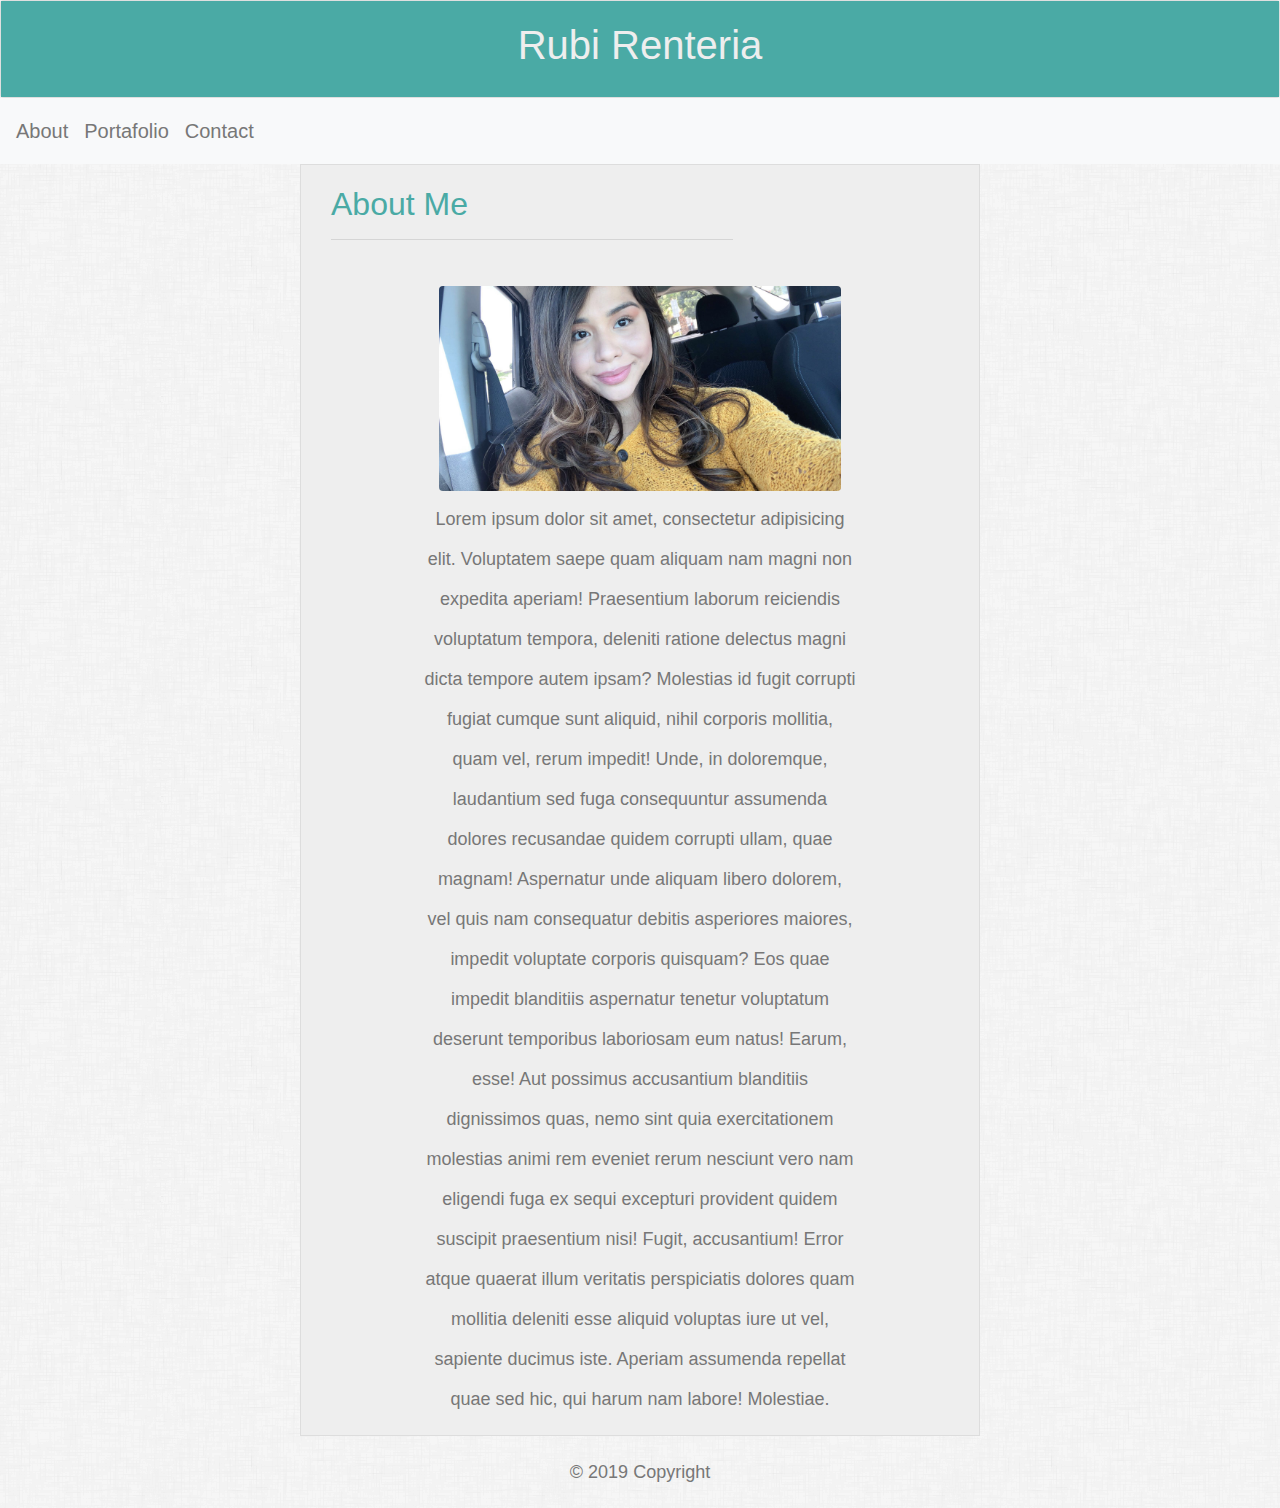
==== index.html @ e9c5c83b "Bootstrap Portafoliio was built. images were added, small ammends made to each .html" ====
<!DOCTYPE html>
<html lang="en">
<head>
    <meta charset="UTF-8">
    <meta name="viewport" content="width=device-width, initial-scale=1.0">
    <meta http-equiv="X-UA-Compatible" content="ie=edge">
    <link rel="stylesheet" href="https://stackpath.bootstrapcdn.com/bootstrap/4.3.1/css/bootstrap.min.css" integrity="sha384-ggOyR0iXCbMQv3Xipma34MD+dH/1fQ784/j6cY/iJTQUOhcWr7x9JvoRxT2MZw1T" crossorigin="anonymous">
    <script src="https://stackpath.bootstrapcdn.com/bootstrap/4.3.1/js/bootstrap.min.js" integrity="sha384-JjSmVgyd0p3pXB1rRibZUAYoIIy6OrQ6VrjIEaFf/nJGzIxFDsf4x0xIM+B07jRM" crossorigin="anonymous"></script>
    <link rel="stylesheet" type="text/css" href="style.css">
    <title>Bootstrap Portafolio</title>
</head>
<header id="header1">
        <div class="card">
                
                <div class="card-body" style="background: #4aaaa5">
                  <h1>Rubi Renteria</h1>
                </div>
            </div>

            <nav class="navbar navbar-expand-lg navbar-light bg-light">
                <a class="navbar-brand" href="index.html" style="color: #777">About</a>
                <button class="navbar-toggler" type="button" data-toggle="collapse" data-target="#navbarSupportedContent" aria-controls="navbarSupportedContent" aria-expanded="false" aria-label="Toggle navigation">
                  <span class="navbar-toggler-icon" span class="sr-only">(current)>
                </button>

                 
                <div class="collapse navbar-collapse" id="navbarSupportedContent">
                  <ul class="navbar-nav mr-auto">
                    <li class="nav-item active">
                      <a class="navbar-brand" href="portafolio.html"  style="color: #777">Portafolio </a>
                    </li>
                    <li class="nav-item">
                      <a class="navbar-brand" href="contact.html" style="color: #777">Contact</a>
                    </li>
                    
                  </ul>
                  
                </div>
              </nav>
            
          </header>

  
      
<body>
<div id="panel"class="w3-panel w3-border">
    
  
    <div class="w3-container">
        <div class="row">
            <div class="col-sm-8" id="about">
            <h2>About Me</h2>
                <hr>
          
       
  
          </div>
      </div>
      <div class="row">
          <div class="class col-md-2"> </div>
          <div class="class col-md-8">
     
        <img id="img1"src="IMG_6969.JPG" class="figure-img img-fluid rounded" alt="..." width="600px">
        <div class="row">
            
           
                <p style="text-align: center">Lorem ipsum dolor sit amet, consectetur adipisicing elit. Voluptatem saepe quam aliquam nam magni non expedita aperiam! Praesentium laborum reiciendis voluptatum tempora, deleniti ratione delectus magni dicta tempore autem ipsam?
                    Molestias id fugit corrupti fugiat cumque sunt aliquid, nihil corporis mollitia, quam vel, rerum impedit! Unde, in doloremque, laudantium sed fuga consequuntur assumenda dolores recusandae quidem corrupti ullam, quae magnam!
                    Aspernatur unde aliquam libero dolorem, vel quis nam consequatur debitis asperiores maiores, impedit voluptate corporis quisquam? Eos quae impedit blanditiis aspernatur tenetur voluptatum deserunt temporibus laboriosam eum natus! Earum, esse!
                    Aut possimus accusantium blanditiis dignissimos quas, nemo sint quia exercitationem molestias animi rem eveniet rerum nesciunt vero nam eligendi fuga ex sequi excepturi provident quidem suscipit praesentium nisi! Fugit, accusantium!
                    Error atque quaerat illum veritatis perspiciatis dolores quam mollitia deleniti esse aliquid voluptas iure ut vel, sapiente ducimus iste. Aperiam assumenda repellat quae sed hic, qui harum nam labore! Molestiae.</p>
                  
    
            </div>
        </div>
        <div class="class col-md-2"></div>
        <div class="col-4">
        
      </div>
      </div>
    </div>
      <div class="col-12">
      </body>
    
<footer id="footer" class="page-footer font-small blue">

  
  <div class="footer-copyright text-center py-3">© 2019 Copyright
  
  </div>
  

</footer>
  </div>
 
</div>

      
              
          
                      
   

</html>
---- style.css ----
.card { color: #eeeeee;
        text-align: center

}
body {
    background-image: url("dust_scratches.png");
    text-align: center;
    font-family: Arial, "Helvetica Neue", Helvetica, sans-serif;
    font-size: 18px;
    line-height: 40px;
    color: #777;
}
.maincontainer {
                border-style: solid;
                 }

img{margin-bottom: 30px;
    margin-top: 30px
    
}
#card2{
    color: #4aaaa5;
    -ms-layout-grid-line: 10px;
    background: #eeeeee

    
}
.w3-container{ 
    text-align: center;
    background: #eeeeee;
    margin-left: 300px;
    margin-right: 300px;
    padding-left: 30px;
    padding-right: 30px;
    border: 1px solid #ddd;
   
}
#aboutme{
    text-align: left;
    display: block;
    height: 1px;
    border: 0;
    border-top: 1px solid #ccc;
    margin: 1em 0;
    padding: 3px;
    border-block-color: #eeeeee

    
    

}
.form-group{text-align-last: left}

#w3{ height: 600px;
margin-top: 20px
}
h2{text-align: left;
padding-top: 20px;
color: #4aaaa5}
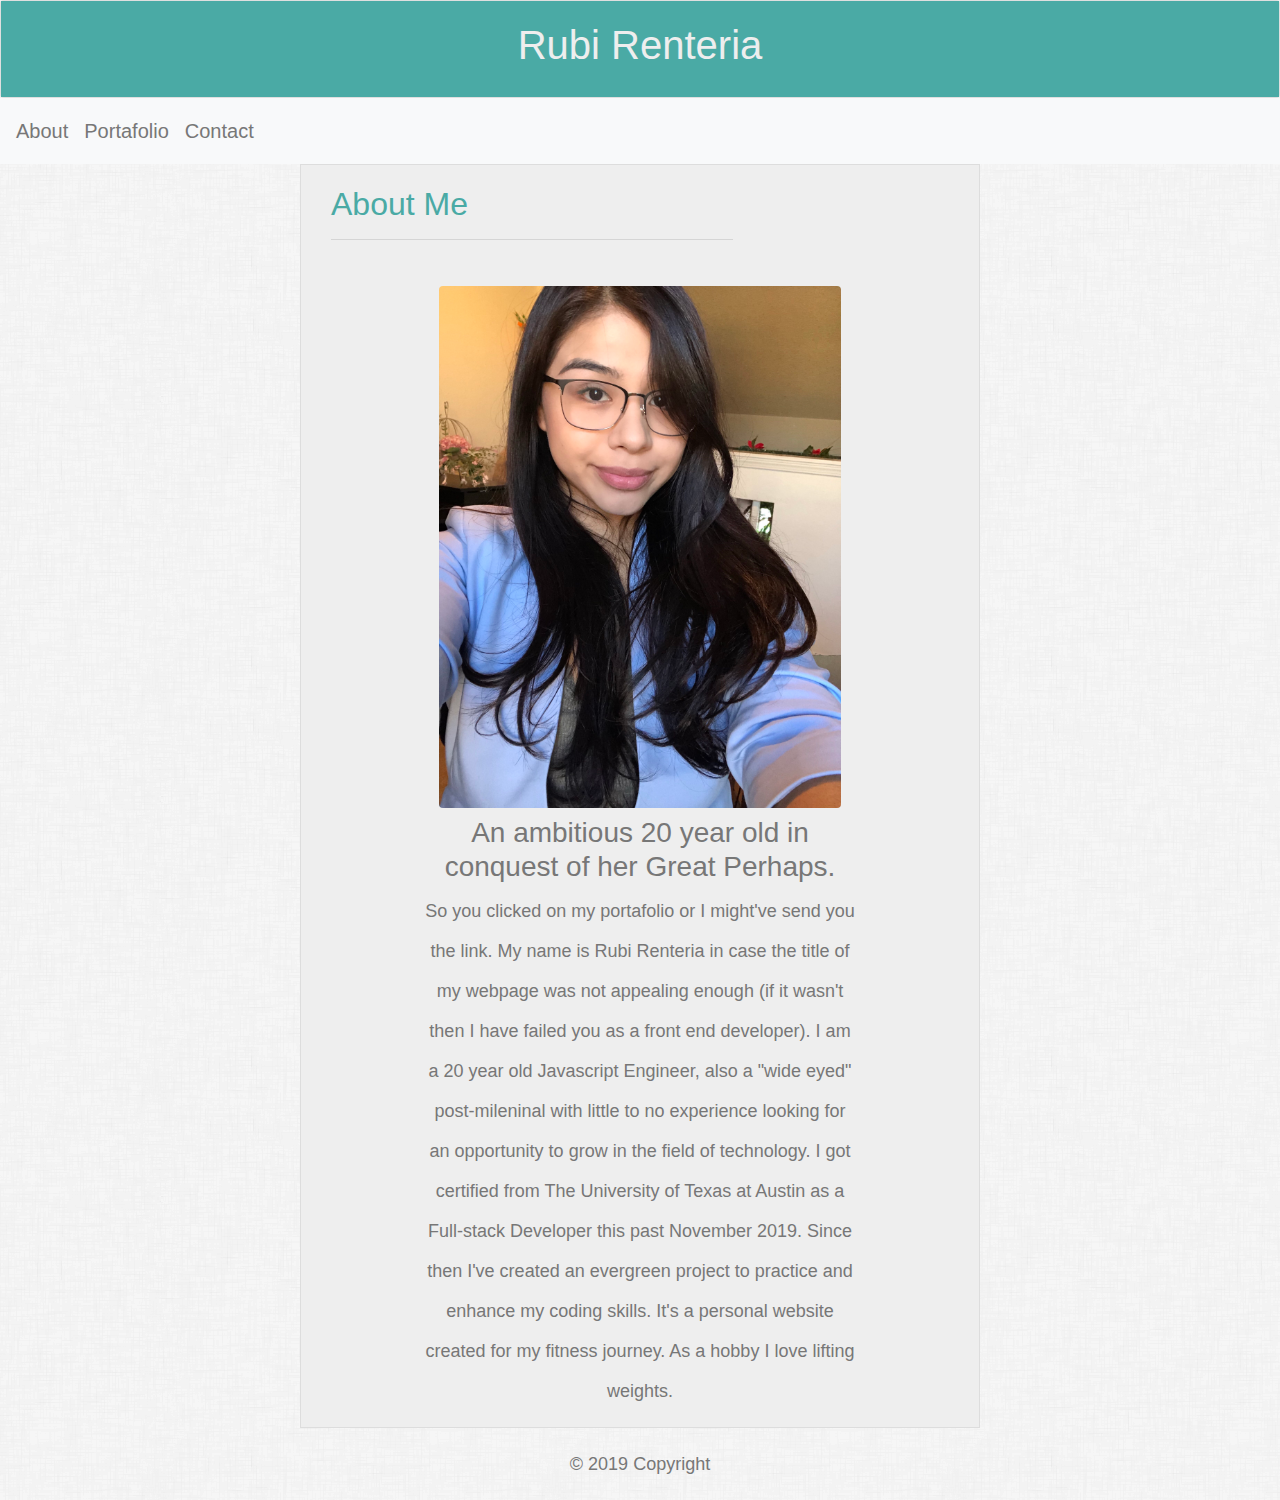
==== commit fa258978: "pimping out my portafolio" ====
--- a/index.html
+++ b/index.html
@@ -60,15 +60,19 @@
           <div class="class col-md-2"> </div>
           <div class="class col-md-8">
      
-        <img id="img1"src="IMG_6969.JPG" class="figure-img img-fluid rounded" alt="..." width="600px">
+        <img id="img1"src="images\IMG_3752.jpg" class="figure-img img-fluid rounded" alt="..." width="600px">
         <div class="row">
             
+          <h3>An ambitious 20 year old in conquest of her Great Perhaps.</h3>
            
-                <p style="text-align: center">Lorem ipsum dolor sit amet, consectetur adipisicing elit. Voluptatem saepe quam aliquam nam magni non expedita aperiam! Praesentium laborum reiciendis voluptatum tempora, deleniti ratione delectus magni dicta tempore autem ipsam?
-                    Molestias id fugit corrupti fugiat cumque sunt aliquid, nihil corporis mollitia, quam vel, rerum impedit! Unde, in doloremque, laudantium sed fuga consequuntur assumenda dolores recusandae quidem corrupti ullam, quae magnam!
-                    Aspernatur unde aliquam libero dolorem, vel quis nam consequatur debitis asperiores maiores, impedit voluptate corporis quisquam? Eos quae impedit blanditiis aspernatur tenetur voluptatum deserunt temporibus laboriosam eum natus! Earum, esse!
-                    Aut possimus accusantium blanditiis dignissimos quas, nemo sint quia exercitationem molestias animi rem eveniet rerum nesciunt vero nam eligendi fuga ex sequi excepturi provident quidem suscipit praesentium nisi! Fugit, accusantium!
-                    Error atque quaerat illum veritatis perspiciatis dolores quam mollitia deleniti esse aliquid voluptas iure ut vel, sapiente ducimus iste. Aperiam assumenda repellat quae sed hic, qui harum nam labore! Molestiae.</p>
+                <p style="text-align: center"> 
+                   So you clicked on my portafolio or I might've send you the link. 
+                   My name is Rubi Renteria in case the title of my webpage was not appealing enough (if it wasn't then I have failed you as a front end developer).
+                   I am a 20 year old Javascript Engineer, also a "wide eyed" post-mileninal with little to no experience looking for an opportunity to grow in the field of technology.
+                   I got certified from The University of Texas at Austin as a Full-stack Developer this past November 2019. Since then I've created an evergreen project to practice and enhance my coding skills.
+                   It's a personal website created for my fitness journey. As a hobby I love lifting weights.
+
+                  </p>
                   
     
             </div>
--- a/style.css
+++ b/style.css
@@ -15,7 +15,9 @@
                  }
 
 img{margin-bottom: 30px;
-    margin-top: 30px
+    margin-top: 30px;
+        border-radius: 50%;
+     
     
 }
 #card2{
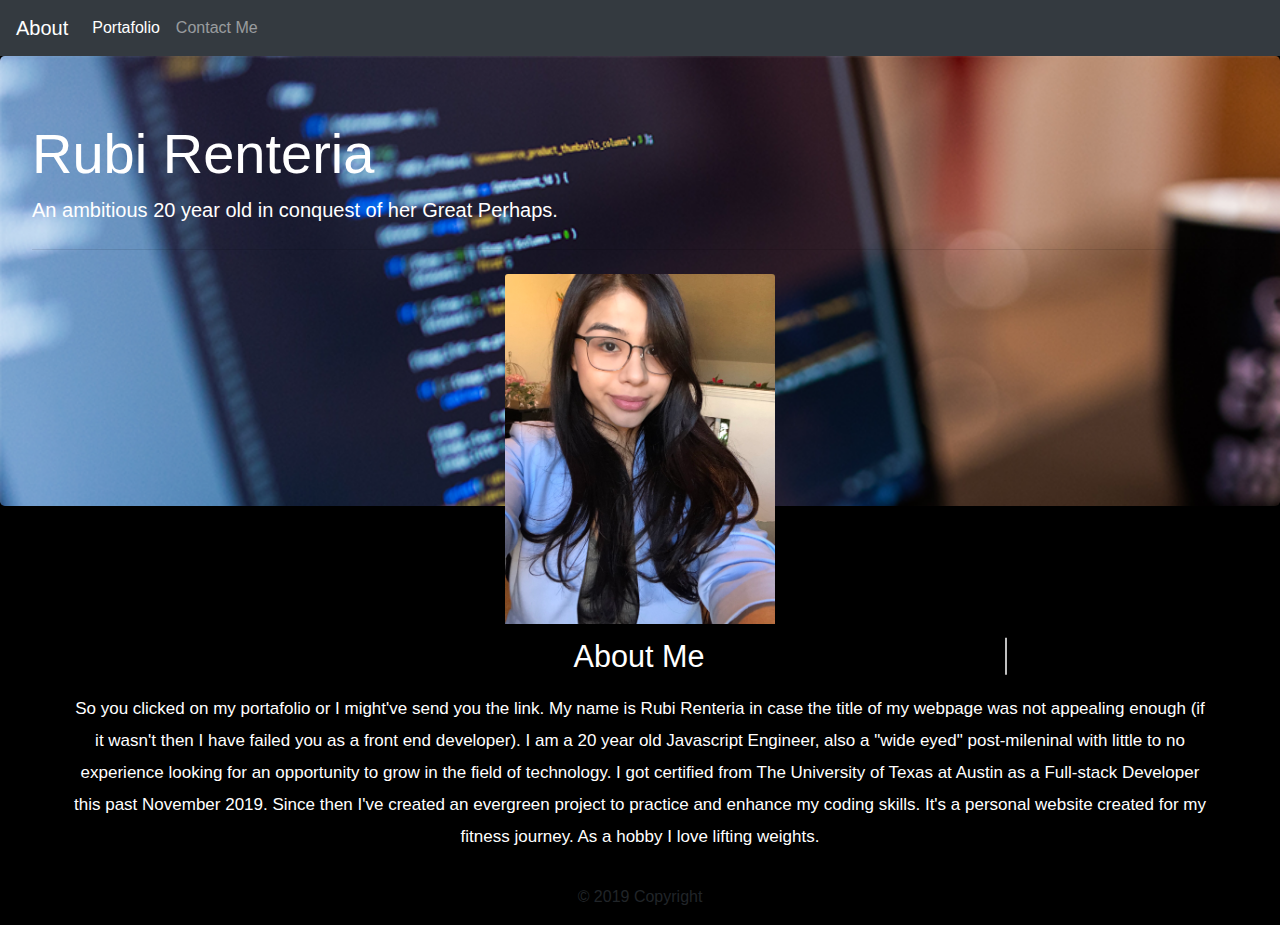
==== commit f924ab5b: "changes" ====
--- a/index.html
+++ b/index.html
@@ -1,108 +1,89 @@
 <!DOCTYPE html>
 <html lang="en">
+
 <head>
-    <meta charset="UTF-8">
-    <meta name="viewport" content="width=device-width, initial-scale=1.0">
-    <meta http-equiv="X-UA-Compatible" content="ie=edge">
-    <link rel="stylesheet" href="https://stackpath.bootstrapcdn.com/bootstrap/4.3.1/css/bootstrap.min.css" integrity="sha384-ggOyR0iXCbMQv3Xipma34MD+dH/1fQ784/j6cY/iJTQUOhcWr7x9JvoRxT2MZw1T" crossorigin="anonymous">
-    <script src="https://stackpath.bootstrapcdn.com/bootstrap/4.3.1/js/bootstrap.min.js" integrity="sha384-JjSmVgyd0p3pXB1rRibZUAYoIIy6OrQ6VrjIEaFf/nJGzIxFDsf4x0xIM+B07jRM" crossorigin="anonymous"></script>
-    <link rel="stylesheet" type="text/css" href="style.css">
-    <title>Bootstrap Portafolio</title>
+  <meta charset="UTF-8">
+  <meta name="viewport" content="width=device-width, initial-scale=1.0">
+  <meta http-equiv="X-UA-Compatible" content="ie=edge">
+  <title>Document</title>
+  <link rel="stylesheet" href="https://stackpath.bootstrapcdn.com/bootstrap/4.3.1/css/bootstrap.min.css"
+    integrity="sha384-ggOyR0iXCbMQv3Xipma34MD+dH/1fQ784/j6cY/iJTQUOhcWr7x9JvoRxT2MZw1T" crossorigin="anonymous">
+  <script src="https://stackpath.bootstrapcdn.com/bootstrap/4.3.1/js/bootstrap.min.js"
+    integrity="sha384-JjSmVgyd0p3pXB1rRibZUAYoIIy6OrQ6VrjIEaFf/nJGzIxFDsf4x0xIM+B07jRM"
+    crossorigin="anonymous"></script>
+  <link rel="stylesheet" type="text/css" href="index.css">
 </head>
-<header id="header1">
-        <div class="card">
-                
-                <div class="card-body" style="background: #4aaaa5">
-                  <h1>Rubi Renteria</h1>
-                </div>
-            </div>
 
-            <nav class="navbar navbar-expand-lg navbar-light bg-light">
-                <a class="navbar-brand" href="index.html" style="color: #777">About</a>
-                <button class="navbar-toggler" type="button" data-toggle="collapse" data-target="#navbarSupportedContent" aria-controls="navbarSupportedContent" aria-expanded="false" aria-label="Toggle navigation">
-                  <span class="navbar-toggler-icon" span class="sr-only">(current)>
-                </button>
+<body>
 
-                 
-                <div class="collapse navbar-collapse" id="navbarSupportedContent">
-                  <ul class="navbar-nav mr-auto">
-                    <li class="nav-item active">
-                      <a class="navbar-brand" href="portafolio.html"  style="color: #777">Portafolio </a>
-                    </li>
-                    <li class="nav-item">
-                      <a class="navbar-brand" href="contact.html" style="color: #777">Contact</a>
-                    </li>
-                    
-                  </ul>
-                  
-                </div>
-              </nav>
-            
-          </header>
+  <nav class="navbar navbar-expand-lg navbar-dark bg-dark">
+    <button class="navbar-toggler" type="button" data-toggle="collapse" data-target="#navbarTogglerDemo01"
+      aria-controls="navbarTogglerDemo01" aria-expanded="false" aria-label="Toggle navigation">
+      <span class="navbar-toggler-icon"></span>
+    </button>
+    <div class="collapse navbar-collapse" id="navbarTogglerDemo01">
+      <a class="navbar-brand" href="#">About</a>
+      <ul class="navbar-nav mr-auto mt-2 mt-lg-0">
+        <li class="nav-item active">
+          <a class="nav-link" href="projects.html">Portafolio <span class="sr-only">(current)</span></a>
+        </li>
+        <li class="nav-item">
+          <a class="nav-link" href="contact.html">Contact Me</a>
+        </li>
+    </div>
+  </nav>
 
-  
-      
-<body>
-<div id="panel"class="w3-panel w3-border">
-    
-  
-    <div class="w3-container">
-        <div class="row">
-            <div class="col-sm-8" id="about">
-            <h2>About Me</h2>
-                <hr>
-          
-       
-  
-          </div>
-      </div>
-      <div class="row">
-          <div class="class col-md-2"> </div>
-          <div class="class col-md-8">
-     
-        <img id="img1"src="images\IMG_3752.jpg" class="figure-img img-fluid rounded" alt="..." width="600px">
-        <div class="row">
-            
-          <h3>An ambitious 20 year old in conquest of her Great Perhaps.</h3>
-           
-                <p style="text-align: center"> 
-                   So you clicked on my portafolio or I might've send you the link. 
-                   My name is Rubi Renteria in case the title of my webpage was not appealing enough (if it wasn't then I have failed you as a front end developer).
-                   I am a 20 year old Javascript Engineer, also a "wide eyed" post-mileninal with little to no experience looking for an opportunity to grow in the field of technology.
-                   I got certified from The University of Texas at Austin as a Full-stack Developer this past November 2019. Since then I've created an evergreen project to practice and enhance my coding skills.
-                   It's a personal website created for my fitness journey. As a hobby I love lifting weights.
+  <div class="jumbotron">
+    <h1 class="display-4">Rubi Renteria</h1>
+    <p class="lead">An ambitious 20 year old in conquest of her Great Perhaps.</p>
+    <hr class="my-4">
 
-                  </p>
-                  
-    
-            </div>
-        </div>
-        <div class="class col-md-2"></div>
-        <div class="col-4">
-        
-      </div>
-      </div>
+    <img class="card-img-top" src="images\IMG_3752.jpg" alt="Card image cap">
+
+   
+    </p>
+  </div>
+  </div>
+
+
+  <div class="container">
+    <div class="row">
+      <h1 class="line-1 anim-typewriter"> About Me</h1>
+
+      <p style="text-align: center">
+        So you clicked on my portafolio or I might've send you the link.
+        My name is Rubi Renteria in case the title of my webpage was not appealing enough (if it wasn't then I have
+        failed you as a front end developer).
+        I am a 20 year old Javascript Engineer, also a "wide eyed" post-mileninal with little to no experience looking
+        for an opportunity to grow in the field of technology.
+        I got certified from The University of Texas at Austin as a Full-stack Developer this past November 2019. Since
+        then I've created an evergreen project to practice and enhance my coding skills.
+        It's a personal website created for my fitness journey. As a hobby I love lifting weights.
+
+      </p>
+
+
     </div>
-      <div class="col-12">
-      </body>
-    
-<footer id="footer" class="page-footer font-small blue">
+  </div>
+  </div>
+  </div>
 
-  
-  <div class="footer-copyright text-center py-3">© 2019 Copyright
-  
-  </div>
-  
 
-</footer>
-  </div>
- 
-</div>
 
-      
-              
-          
-                      
-   
+
+
+
+
+  <footer id="footer" class="page-footer font-small blue">
+
+
+    <div class="footer-copyright text-center py-3">© 2019 Copyright
+
+    </div>
+
+
+  </footer>
+
+</body>
 
 </html>--- a/index.css
+++ b/index.css
@@ -0,0 +1,81 @@
+body{
+    background: black;
+}
+/* 
+.jumbotron{
+
+    background-image: url("images/coding.png");
+    background-size: cover;
+    align-content: center;
+    max-height: 450px;
+
+} */
+.jumbotron {
+    background-image: url(coding.png);
+    background-size: cover;
+    color: white;
+    align-content: center;
+    max-height: 450px;
+}
+.card-img-top{
+    display: block;
+    margin-left: auto;
+    margin-right: auto;
+    height: 350px;
+    width: auto;
+    margin-bottom: 20px;
+    
+
+}
+.container{
+    margin-top: 150px;
+    color: white;
+    line-height: 2rem;
+    font-size: 17px;
+    font-family: -apple-system,BlinkMacSystemFont,"Segoe UI",Roboto,"Helvetica Neue",Arial,"Noto Sans",sans-serif,"Apple Color Emoji","Segoe UI Emoji","Segoe UI Symbol","Noto Color Emoji";
+
+}
+html {
+    scroll-behavior: smooth;
+  }
+h1{
+    font-size: 2.5rem;
+    font-weight: 300;
+    line-height: 1.2;
+}
+  
+  #section1 {
+    height: 600px;
+    background-color: pink;
+  }
+  
+  #section2 {
+    height: 600px;
+    background-color: black;
+  }
+
+  /* annimation */
+  .line-1{
+    position: relative;
+    top: 50%;  
+    width: 24em;
+    margin: 0 auto;
+    border-right: 2px solid rgba(255,255,255,.75);
+    font-size: 180%;
+    text-align: center;
+    white-space: nowrap;
+    overflow: hidden;
+    transform: translateY(-50%);    
+}
+  .anim-typewriter{
+    animation: typewriter 4s steps(44) 1s 1 normal both,
+               blinkTextCursor 500ms steps(44) infinite normal;
+  }
+  @keyframes typewriter{
+    from{width: 0;}
+    to{width: 24em;}
+  }
+  @keyframes blinkTextCursor{
+    from{border-right-color: rgba(255,255,255,.75);}
+    to{border-right-color: transparent;}
+  }
